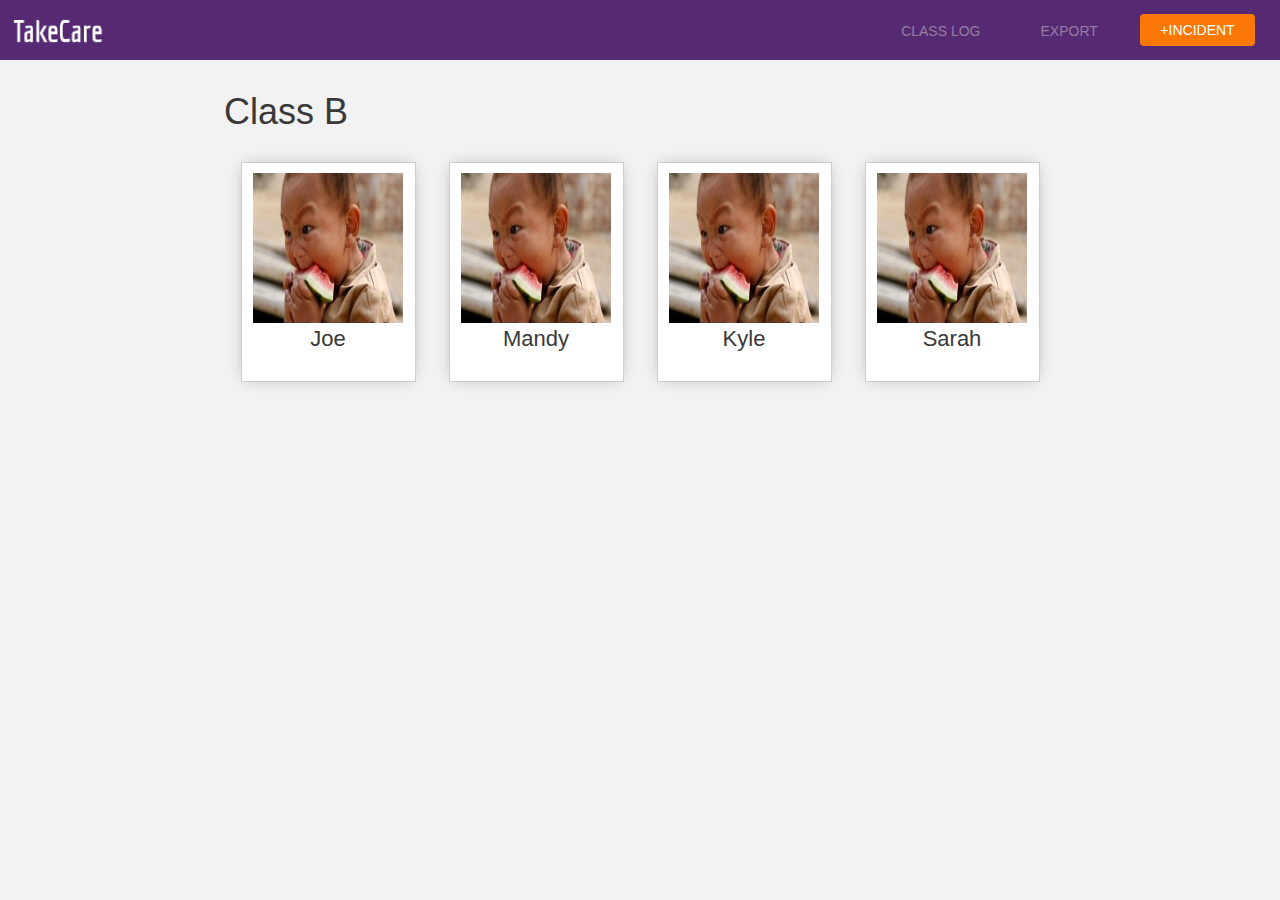
==== index.html @ f9ddae8f "Added confirmation popup for incident report Added color changes to cancel/return buttons" ====
<!DOCTYPE html>

<head>
    <meta charset="UTF-8">
    <title>TakeCare</title>
    <link rel="stylesheet" href="http://maxcdn.bootstrapcdn.com/bootstrap/3.3.6/css/bootstrap.min.css">
    <script src="https://ajax.googleapis.com/ajax/libs/jquery/1.12.0/jquery.min.js"></script>
    <script src="http://maxcdn.bootstrapcdn.com/bootstrap/3.3.6/js/bootstrap.min.js"></script>
    <script type="text/javascript" src="Library/chosen_v1.5.0/chosen.jquery.min.js"></script>
    <link rel="stylesheet" type="text/css" href="../Library/jquery-confirm.css">
    <link rel="stylesheet" type="text/css" href="Library/chosen_v1.5.0/chosen.min.css"/>
    <link rel="stylesheet" type="text/css" href="css/index.css"/>
    <link rel="stylesheet" type="text/css" href="css/incident-report.css"/>
    <script type="text/javascript" src="js/index.js"></script>
</head>

<body>
    <div class="banner">
        <a href="index.html"><img class="banner-logo" alt="TakeCare Logo" src="icons/takecare-text-logo.png"/></a>
        <span class="banner-button-wrapper">
           <a href="html/form.html?class=B&type=class" class="btn btn-banner" id="class-log-btn" role="button" alt="Whole Class Log">CLASS LOG</a>
           <a href="html/export.html" id="export-btn" class="btn btn-banner" role="button" alt="Whole Class Update">EXPORT</a>
           <a data-toggle="modal" href="html/partials/incident-report.html" data-target="#incidentReport" i
           d="incident-btn" class="btn btn-banner btn-incident" role="button" alt="Whole Class Update">+INCIDENT</a>
        </span>
    </div>
    <div class="home-content">
        <div class="header">
            <h1>Class B</h1>
        </div>
        
        <div id="image-container"></div>
        <div class="modal fade" id="incidentReport" role="dialog">
            <div class="modal-dialog">
                <div class="modal-content">
                </div>
            </div>
        </div>
    </div>
</body>

</html>
---- css/index.css ----
@import "mainLayout.css";

.home-content {
    position: absolute;
	display: inline-block;
	margin: auto;
	padding: 32px;
	width: 70%;
    left: 15%;
	min-width: 550px;
	height: auto;
}

#image-container > * {
    margin: 20px 0;
}
.indiv-container {
    height: 220px;
    width: 175px;
    border: 1px solid #cecece;
    background-color: white;
    box-shadow: 0 0 15px -5px #999999;
}

.darken {
    position: relative;
    background: black;
    width: 150px;
    height: 150px;
}

.student-photo-container {
    margin-top: 10px;
}

.student-photo {
    height: 150px;
    width: 150px;
    -webkit-transition: all 0.2s linear;
    -moz-transition: all 0.2s linear;
    -ms-transition: all 0.2s linear;
    -o-transition: all 0.2s linear;
    transition: all 0.2s linear;
}

.darken:hover .student-photo {
    opacity: .5;
}

.darken:hover .image-overlay {
    display: block;
}

.image-overlay {
    position: absolute;
    width: auto;
    top: 50%;
    left: 50%;
    transform: translateX(-50%) translateY(-50%);
    display: none;
}

.student-photo:hover .image-overlay {
    display: block;
}

.student-icon {
    display: inline;
    cursor: pointer;
    margin: 0px 10px;
    font-size: 40px;
}

.student-name {
    text-align: center;
    margin-bottom: 10px;
    font-size: 22px;
}

.student-prompt {
    color: #f5f5f5;
    text-align: center;
    margin-bottom: 10px;
    height: 30px;
    font-size: 14px;
}

.glyphicon-earphone {
    color: #39C30E;
}

.glyphicon-list-alt {
    color: #f5f5f5;
}

.col-icon {
    display: inline-block;
    vertical-align: middle;
    float: none;
}

.header > *{
    display: inline-block;
}

.header > h1 {
    margin-top: 0px;
}

.banner > span {
    float: right;
    margin: auto;
}

/*.popover {
    width:auto!important; 
    max-width: none
}*/
---- css/incident-report.css ----
#incidentReport {
	overflow: auto;
}

html, body {
	position: relative;
	margin: 0;
}

.modal-header {
	background-color: #562A72;
	color: #e7d3f3;
}

.modal-content {
	width: 600px;
	display: inline-block;
	color: #393939;
}


.categories {
	margin-bottom: 10px;
}

.btn-default.active:focus {
	outline: none;
	box-shadow: none;
}


.btn-default:active:focus{
	outline: none;
	box-shadow: none;
}

.participants {
	display: inline-block;
}

.participants h4 {
	display: inline;
	float: left;
}

.participants .col-lg-6 {
	display: inline;
	float: left;
	vertical-align: middle;
}

.search-button {
	position: absolute;
	right: 10px;
	width: 10px;
	z-index: 10;
	line-height: 35px;
	top: 0;
}
textarea {
	padding: 10px;
	max-width: 100%;
	display: block;
	resize: none;
	font-size: 12px;
}

.chosen-container-multi .chosen-choices li.search-field input[type=text] {
	font-family: "Gill Sans MT", Verdana, Arial, sans-serif;
	font-size: 12px;
}
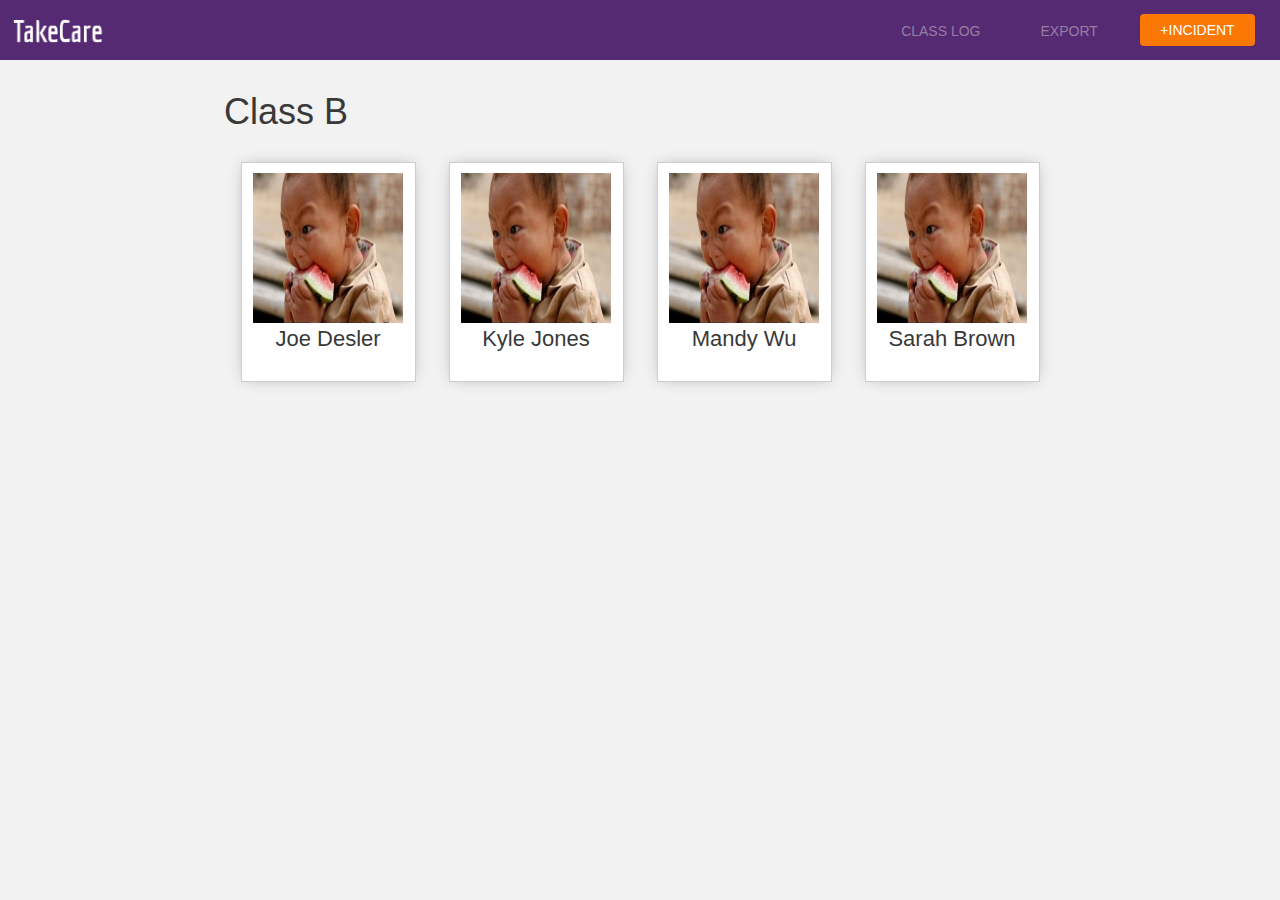
==== commit 21f391fd: "Fixed phone call popup" ====
--- a/index.html
+++ b/index.html
@@ -7,10 +7,13 @@
     <script src="https://ajax.googleapis.com/ajax/libs/jquery/1.12.0/jquery.min.js"></script>
     <script src="http://maxcdn.bootstrapcdn.com/bootstrap/3.3.6/js/bootstrap.min.js"></script>
     <script type="text/javascript" src="Library/chosen_v1.5.0/chosen.jquery.min.js"></script>
-    <link rel="stylesheet" type="text/css" href="../Library/jquery-confirm.css">
+
+    <script type="text/javascript" src="Library/jquery-confirm.js"></script>
+    <link rel="stylesheet" type="text/css" href="Library/jquery-confirm.css">
     <link rel="stylesheet" type="text/css" href="Library/chosen_v1.5.0/chosen.min.css"/>
     <link rel="stylesheet" type="text/css" href="css/index.css"/>
     <link rel="stylesheet" type="text/css" href="css/incident-report.css"/>
+    <script type="text/javascript" src="js/storage.js"></script>
     <script type="text/javascript" src="js/index.js"></script>
 </head>
 
--- a/css/incident-report.css
+++ b/css/incident-report.css
@@ -68,4 +68,8 @@
 .chosen-container-multi .chosen-choices li.search-field input[type=text] {
 	font-family: "Gill Sans MT", Verdana, Arial, sans-serif;
 	font-size: 12px;
+}
+
+.jconfirm {
+	font-size: 14px;
 }